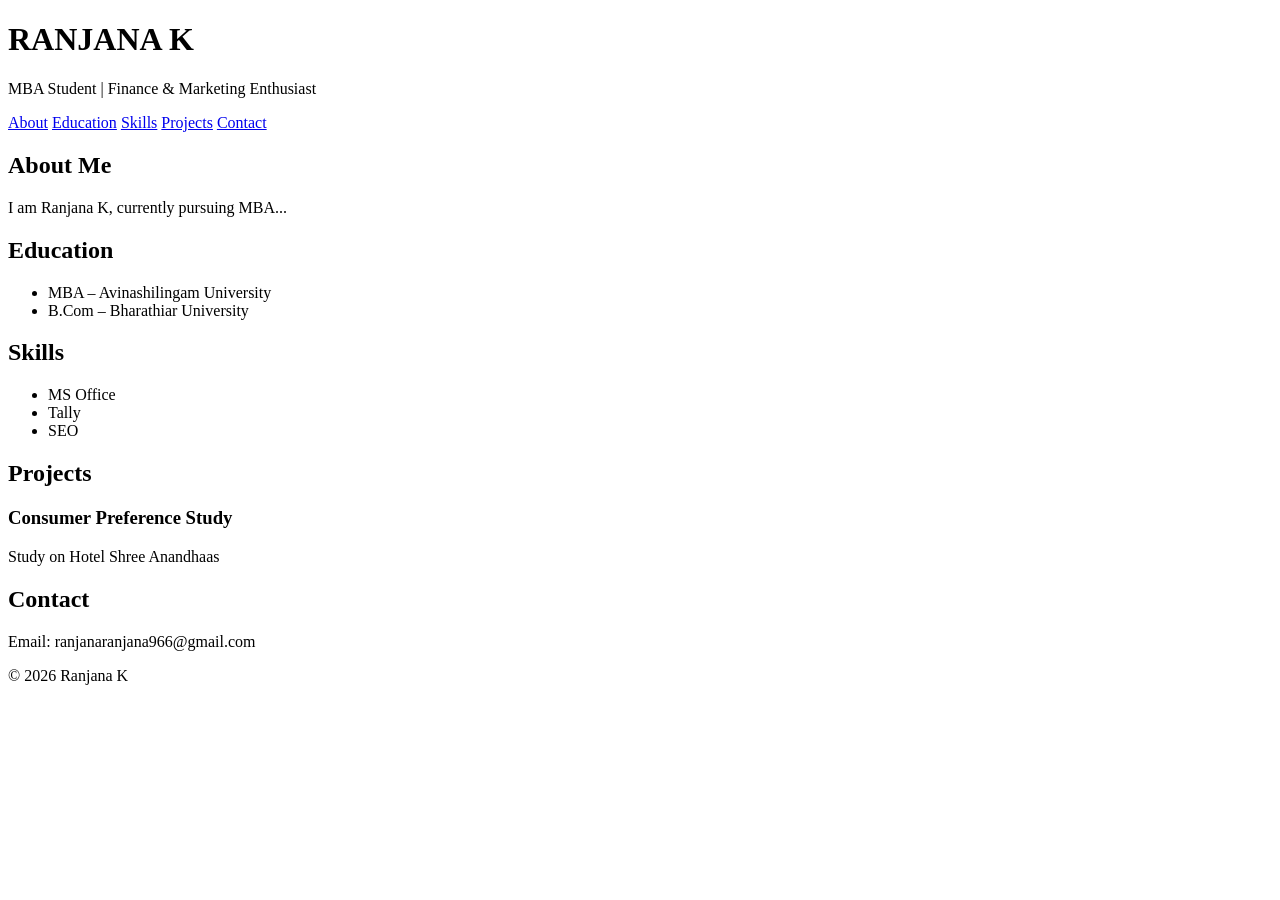
==== INDEX.HTML @ d8e9c9a2 "Add files via upload" ====
<!DOCTYPE html>
<html>
<head>
<title>Ranjana Portfolio</title>
<link rel="stylesheet" href="style.css">
</head>

<body>

<header>
    <h1>RANJANA K</h1>
    <p>MBA Student | Finance & Marketing Enthusiast</p>
</header>

<nav>
    <a href="#about">About</a>
    <a href="#education">Education</a>
    <a href="#skills">Skills</a>
    <a href="#projects">Projects</a>
    <a href="#contact">Contact</a>
</nav>

<section id="about">
<h2>About Me</h2>
<p>I am Ranjana K, currently pursuing MBA...</p>
</section>

<section id="education">
<h2>Education</h2>
<ul>
<li>MBA – Avinashilingam University</li>
<li>B.Com – Bharathiar University</li>
</ul>
</section>

<section id="skills">
<h2>Skills</h2>
<ul>
<li>MS Office</li>
<li>Tally</li>
<li>SEO</li>
</ul>
</section>

<section id="projects">
<h2>Projects</h2>
<div class="card">
<h3>Consumer Preference Study</h3>
<p>Study on Hotel Shree Anandhaas</p>
</div>
</section>

<section id="contact">
<h2>Contact</h2>
<p>Email: ranjanaranjana966@gmail.com</p>
</section>

<footer>
<p>© 2026 Ranjana K</p>
</footer>

</body>
</html>
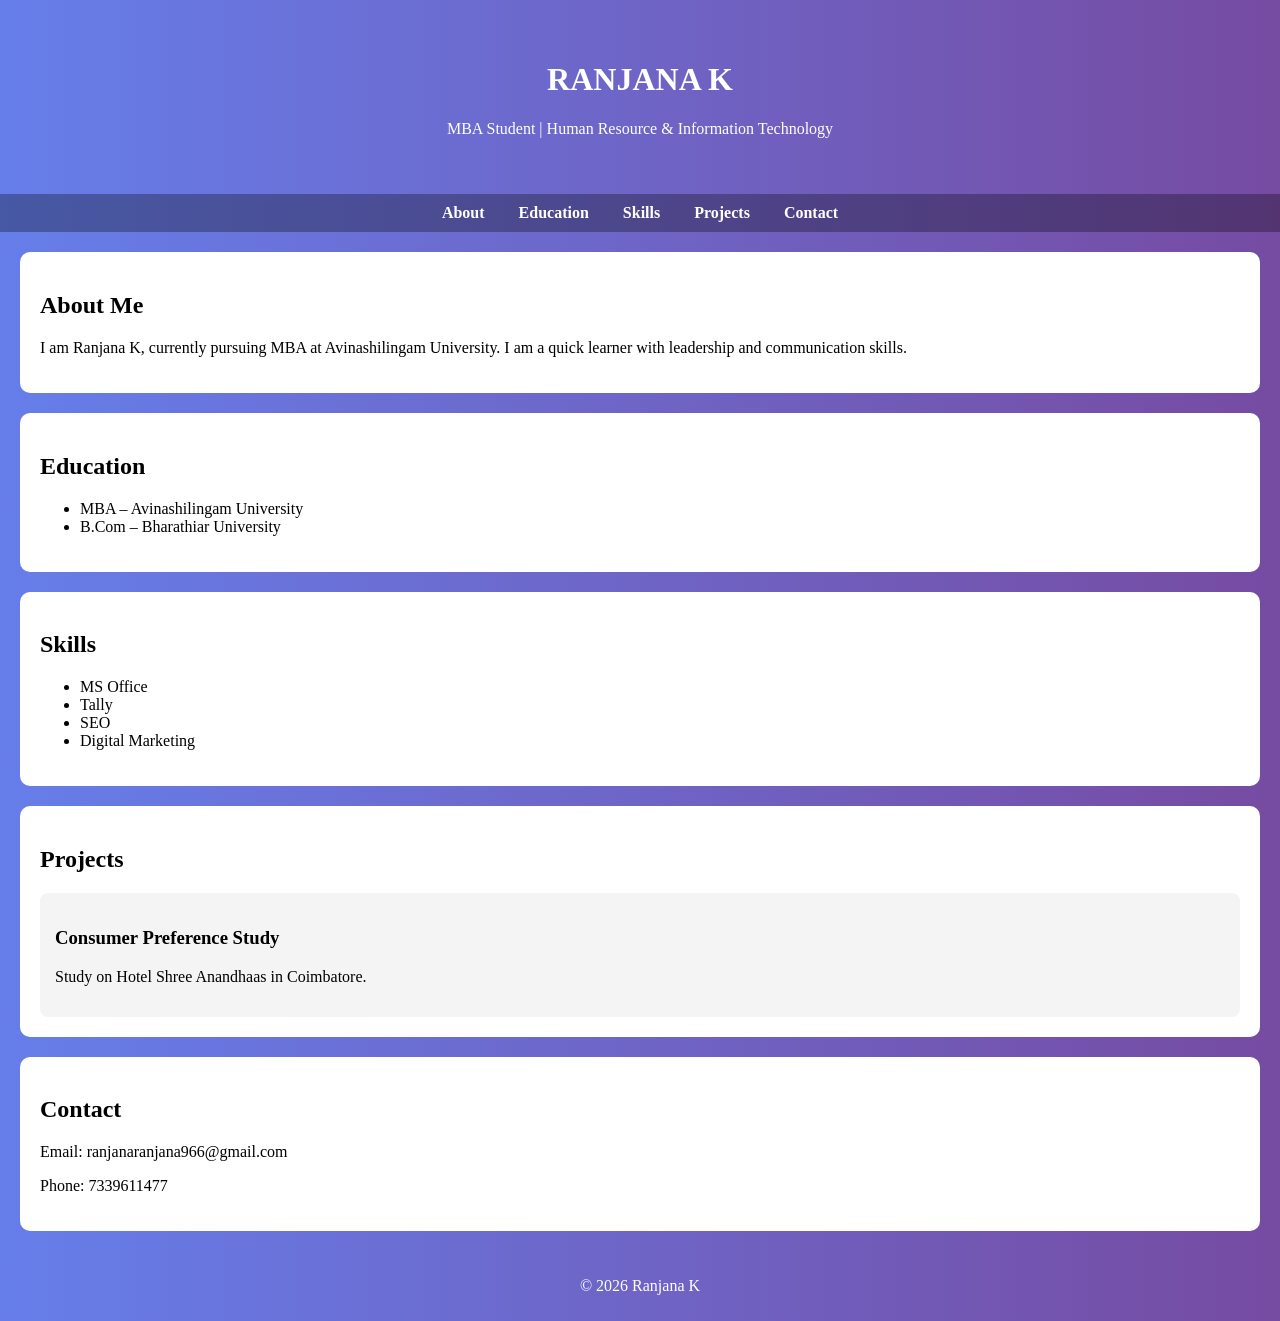
==== commit f7022c8a: "Add files via upload" ====
--- a/INDEX.HTML
+++ b/INDEX.HTML
@@ -9,7 +9,7 @@
 
 <header>
     <h1>RANJANA K</h1>
-    <p>MBA Student | Finance & Marketing Enthusiast</p>
+    <p>MBA Student | Human Resource & Information Technology</p>
 </header>
 
 <nav>
@@ -22,7 +22,7 @@
 
 <section id="about">
 <h2>About Me</h2>
-<p>I am Ranjana K, currently pursuing MBA...</p>
+<p>I am Ranjana K, currently pursuing MBA at Avinashilingam University. I am a quick learner with leadership and communication skills.</p>
 </section>
 
 <section id="education">
@@ -39,6 +39,7 @@
 <li>MS Office</li>
 <li>Tally</li>
 <li>SEO</li>
+<li>Digital Marketing</li>
 </ul>
 </section>
 
@@ -46,13 +47,14 @@
 <h2>Projects</h2>
 <div class="card">
 <h3>Consumer Preference Study</h3>
-<p>Study on Hotel Shree Anandhaas</p>
+<p>Study on Hotel Shree Anandhaas in Coimbatore.</p>
 </div>
 </section>
 
 <section id="contact">
 <h2>Contact</h2>
 <p>Email: ranjanaranjana966@gmail.com</p>
+<p>Phone: 7339611477</p>
 </section>
 
 <footer>
--- a/style.css
+++ b/style.css
@@ -0,0 +1,49 @@
+body {
+    font-family: 'Segoe UI';
+    margin: 0;
+    background: linear-gradient(to right, #667eea, #764ba2);
+    color: white;
+}
+
+header {
+    text-align: center;
+    padding: 40px;
+}
+
+nav {
+    text-align: center;
+    background: rgba(0,0,0,0.3);
+    padding: 10px;
+}
+
+nav a {
+    color: white;
+    margin: 15px;
+    text-decoration: none;
+    font-weight: bold;
+}
+
+section {
+    background: white;
+    color: black;
+    margin: 20px;
+    padding: 20px;
+    border-radius: 10px;
+}
+
+.card {
+    background: #f4f4f4;
+    padding: 15px;
+    border-radius: 8px;
+    transition: 0.3s;
+}
+
+.card:hover {
+    transform: scale(1.05);
+    background: #ddd;
+}
+
+footer {
+    text-align: center;
+    padding: 10px;
+}
